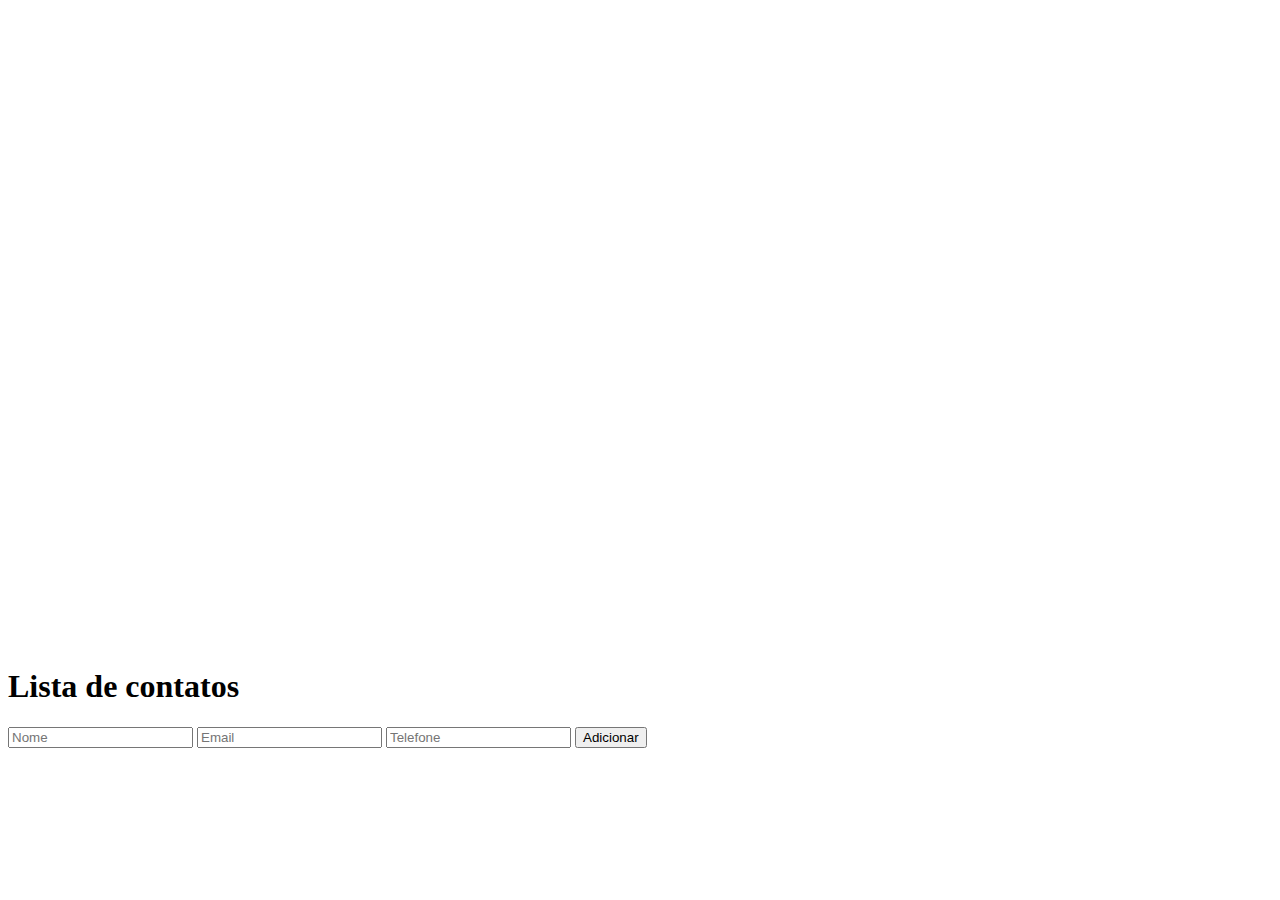
==== index.html @ 6fdf46e1 "feat: html basico" ====
<!DOCTYPE html>
<html lang="en">

<head>
    <meta charset="UTF-8" />
    <meta http-equiv="X-UA-Compatible" content="IE=edge" />
    <meta name="viewport" content="width=device-width, initial-scale=1.0" />
    <title>Document</title>
</head>

<body>
    <header>
        <div>
            <figure>
                <img src="assets/img/logo.png" alt="Logo Kenzie Academy Brasil" />
            </figure>
            <h1>Lista de contatos</h1>
        </div>
    </header>

    <main>
        <section>
            <input placeholder="Nome" />
            <input placeholder="Email" />
            <input placeholder="Telefone" />
            <button>Adicionar</button>
        </section>
    </main>
</body>

</html>
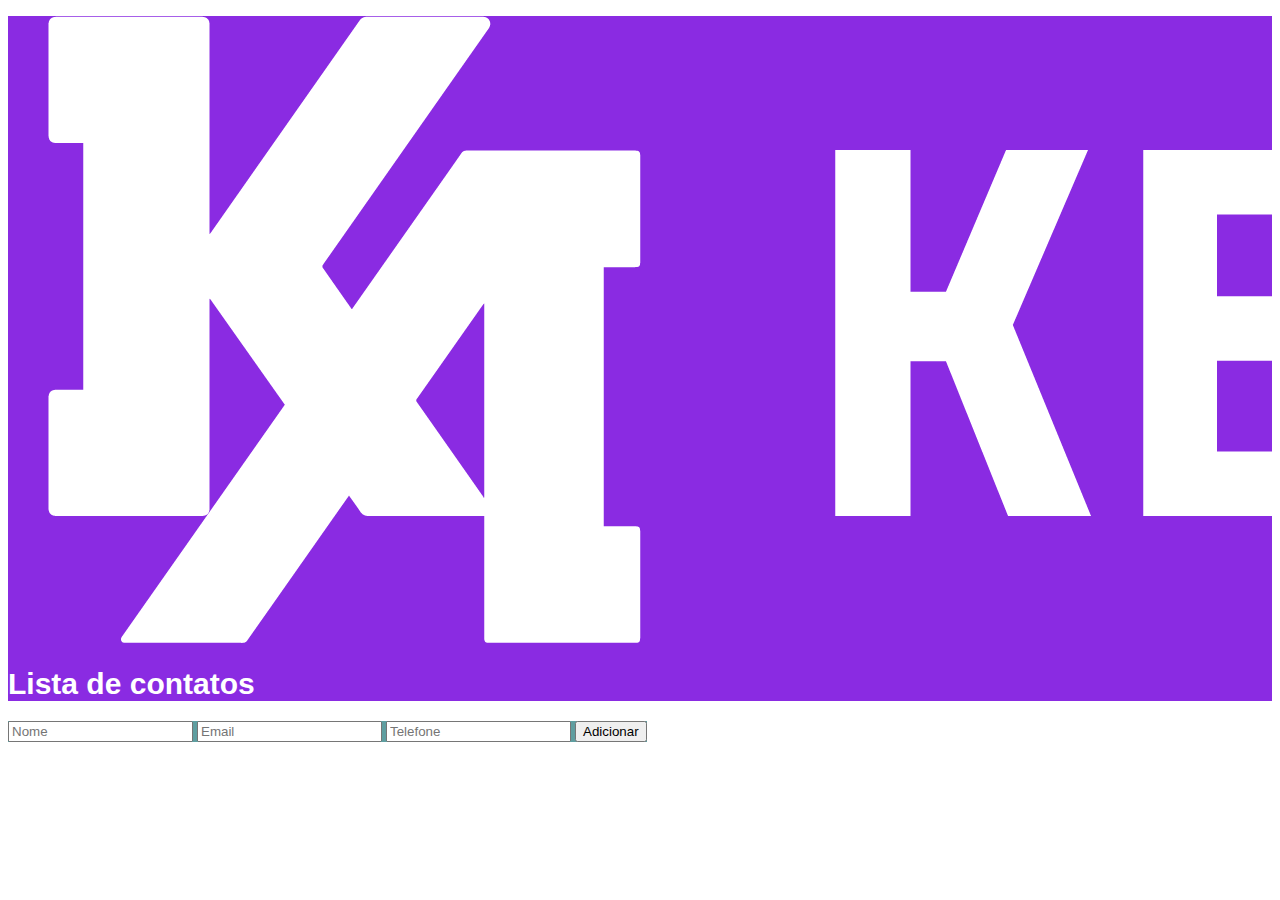
==== commit 0a647be9: "adicionando aula css" ====
--- a/index.html
+++ b/index.html
@@ -6,6 +6,8 @@
     <meta http-equiv="X-UA-Compatible" content="IE=edge" />
     <meta name="viewport" content="width=device-width, initial-scale=1.0" />
     <title>Document</title>
+
+    <link rel="stylesheet" href="./aula_css.css">
 </head>
 
 <body>
--- a/aula_css.css
+++ b/aula_css.css
@@ -0,0 +1,92 @@
+/* CSS => Cascading StyleSheet(Folha de estilo em cascata) */
+
+/* Anatomia de uma regra CSS
+
+seletor {
+    propriedade: valor da propriedade; => declaração CSS
+    cor de fundo: vermelho; => declaração CSS
+} => regra CSS
+
+*/
+
+/*
+tipos de seletores
+
+1. Seletor por nome de tag/nome de elemento
+*/
+
+header {
+    background-color: blueviolet;
+}
+
+h1 {
+    color: white;
+}
+
+/* Seletor por classe */
+
+section {
+    background-color: cadetblue;
+}
+
+.secaoSobreMim {
+    background-color: darkblue;
+    color: white;
+}
+
+/* Seletor por ID */
+
+#secaoListaComidas {
+    background-color: tomato;
+}
+
+/* font: font-size => tamanho da fonte */
+/* font: font-family => familia da fonte */
+
+h1 {
+    font-size: 30px;
+    font-family: Arial;
+}
+
+/* Dimensionamento => largura e altura */
+
+.secaoSobreMim {
+    width: 450px;
+    height: 200px;
+}
+
+/* Posicionamento */
+
+a {
+    background-color: red;
+    width: 100px;
+    height: 100px;
+    display: inline-block;
+}
+
+section {
+    display: inline-block;
+}
+
+/* Flexbox */
+.exemploFlexbox{
+    display: flex;
+    height: 400px;
+    background-color: silver;
+    justify-content: flex-end;
+    align-items: flex-end;
+}
+.exemploFlexbox div{
+    width: 200px;
+    height: 200px;
+}
+
+.exemplo1{
+    background-color: tomato;
+}
+.exemplo2{
+    background-color: salmon;
+}
+.exemplo3{
+    background-color: seagreen;
+}
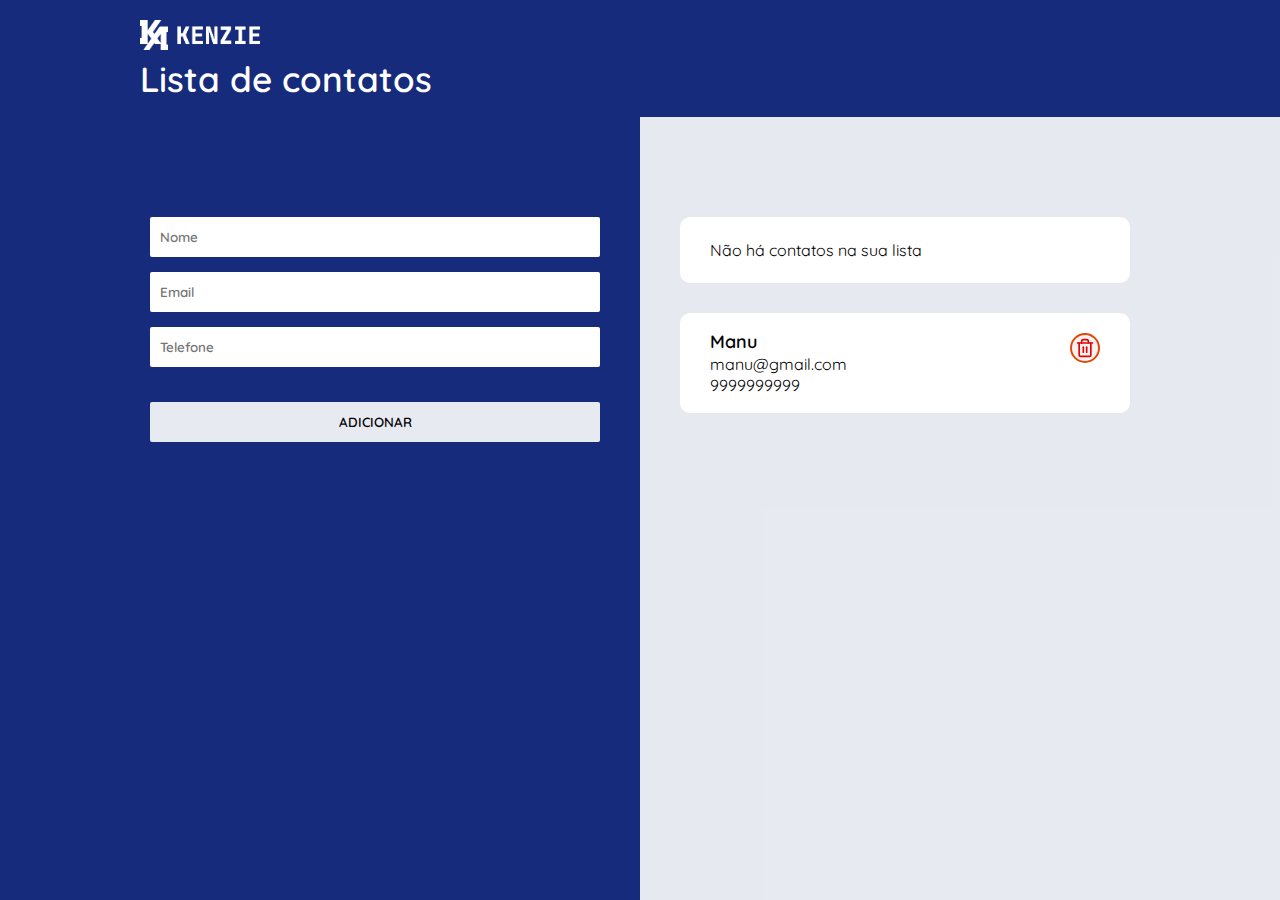
==== commit 20df8e24: "adicionando estilização do projeto" ====
--- a/index.html
+++ b/index.html
@@ -7,12 +7,18 @@
     <meta name="viewport" content="width=device-width, initial-scale=1.0" />
     <title>Document</title>
 
-    <link rel="stylesheet" href="./aula_css.css">
+    <link rel="stylesheet" type="text/css" href="./assets/css/reset.css">
+
+    <link rel="preconnect" href="https://fonts.googleapis.com">
+    <link rel="preconnect" href="https://fonts.gstatic.com" crossorigin>
+    <link href="https://fonts.googleapis.com/css2?family=Quicksand:wght@300;400;500;600;700&display=swap" rel="stylesheet">
+
+    <link rel="stylesheet" type="text/css" href="./assets/css/style.css">
 </head>
 
 <body>
     <header>
-        <div>
+        <div class="container">
             <figure>
                 <img src="assets/img/logo.png" alt="Logo Kenzie Academy Brasil" />
             </figure>
@@ -21,11 +27,27 @@
     </header>
 
     <main>
-        <section>
-            <input placeholder="Nome" />
-            <input placeholder="Email" />
-            <input placeholder="Telefone" />
-            <button>Adicionar</button>
+        <section class="secaoFormulario">
+            <div class="secaoFormulario__formulario">
+                <input placeholder="Nome" />
+                <input placeholder="Email" />
+                <input placeholder="Telefone" />
+                <button>Adicionar</button>
+            </div>
+        </section>
+
+        <section class="secaoListaContatos">
+            <ul class="secaoListaContatos__lista">
+                <li>
+                    <p>Não há contatos na sua lista</p>
+                </li>
+                <li>
+                    <button id="removerContato"></button>
+                    <h2>Manu</h2>
+                    <p>manu@gmail.com</p>
+                    <span>9999999999</span>
+                </li>
+            </ul>
         </section>
     </main>
 </body>
--- a/assets/css/style.css
+++ b/assets/css/style.css
@@ -0,0 +1,99 @@
+body{
+    font-family: 'Quicksand', sans-serif;
+}
+
+header{
+    background-color: #162b7b;
+    padding: 20px 0;
+}
+header .container{
+    width: 100%;
+    max-width: 1000px;
+    margin: 0 auto;
+}
+header figure{}
+header figure img{
+    width: 100%;
+    max-width: 120px;
+}
+header h1{
+    color: white;
+    font-size: 35px;
+    margin-top: 10px;
+    font-weight: 600;
+}
+
+main{
+    display: flex;
+    height: 87vh;
+}
+main section {
+    width: 50%;
+    padding: 100px 40px;
+}
+
+.secaoFormulario{
+    background-color: #162b7b;
+}
+.secaoFormulario__formulario{
+    display: flex;
+    flex-direction: column;
+    width: 450px;
+    margin: 0 0 0 auto;
+}
+.secaoFormulario__formulario input{
+    margin-bottom: 15px;
+    height: 40px;
+    border: none;
+    border-radius: 2px;
+    padding: 0 10px;
+    font-family: 'Quicksand', sans-serif;
+    font-weight: 600;
+}
+.secaoFormulario__formulario button{
+    margin-top: 20px;
+    height: 40px;
+    background-color: hsl(0deg 0% 100% / 90%);
+    border: none;
+    border-radius: 2px;
+    text-transform: uppercase;
+    cursor: pointer;
+    font-family: 'Quicksand', sans-serif;
+    font-weight: 600;
+}
+
+.secaoListaContatos{
+    background-color: hsl(228deg 70% 28% / 10%);
+}
+
+.secaoListaContatos__lista{
+    width: 100%;
+    max-width: 450px;
+}
+.secaoListaContatos__lista li{
+    background-color: white;
+    padding: 20px 30px;
+    border-radius: 10px;
+    margin-bottom: 30px;
+}
+.secaoListaContatos__lista li button{
+    float: right;
+    background-image: url(../img/trash.svg);
+    width: 30px;
+    height: 30px;
+    background-size: 20px;
+    background-position: center;
+    background-repeat: no-repeat;
+    border: 2px solid #de4b09;
+    border-radius: 100%;
+    background-color: hsl(0deg 95% 44% / 5%);
+    cursor: pointer;
+}
+.secaoListaContatos__lista li h2{
+    font-size: 18px;
+    font-weight: 600;
+}
+.secaoListaContatos__lista li p{
+    margin: 5px 0;
+}
+.secaoListaContatos__lista li span{}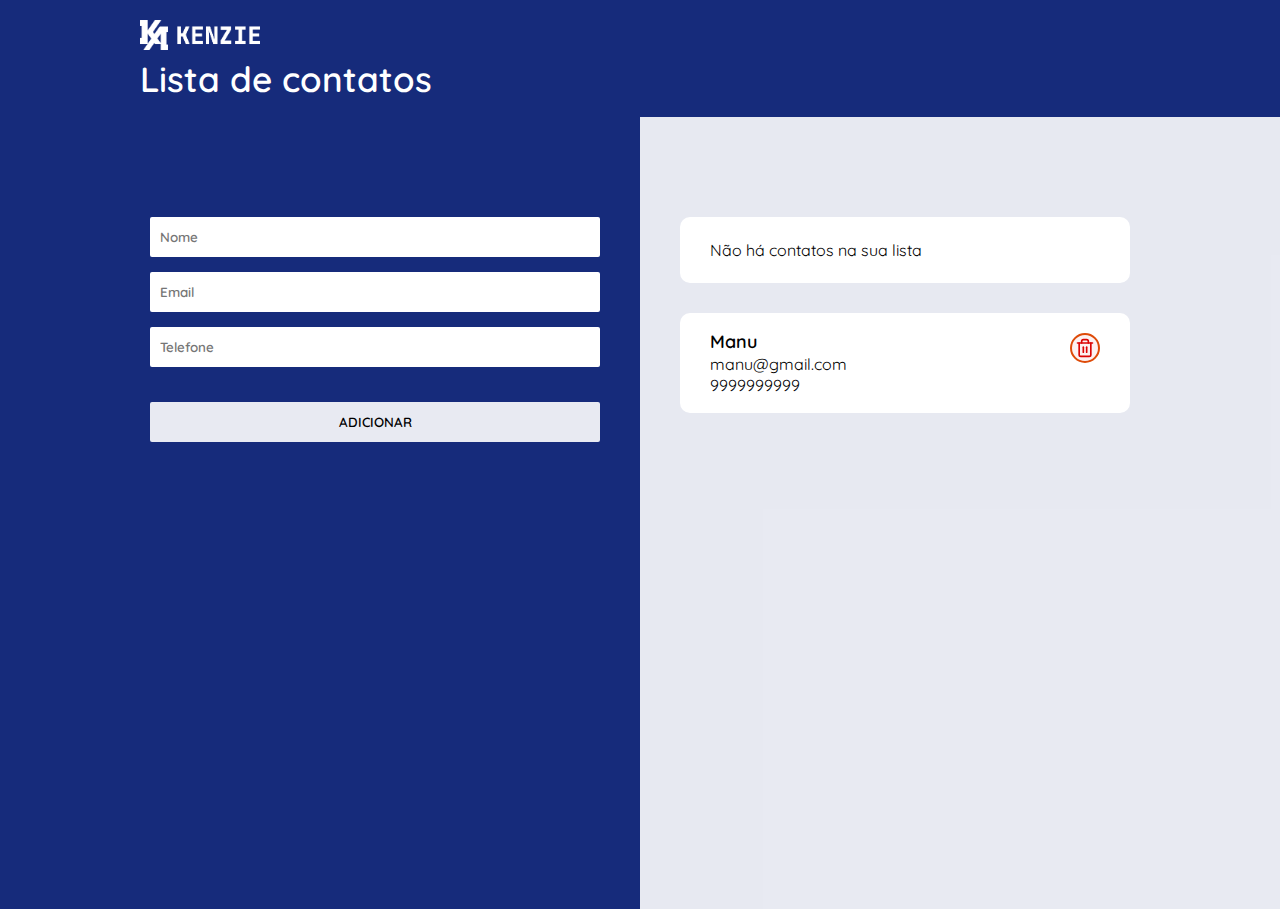
==== commit 2a8c1e99: "atualizando" ====
--- a/index.html
+++ b/index.html
@@ -29,9 +29,9 @@
     <main>
         <section class="secaoFormulario">
             <div class="secaoFormulario__formulario">
-                <input placeholder="Nome" />
-                <input placeholder="Email" />
-                <input placeholder="Telefone" />
+                <input type="text" placeholder="Nome" />
+                <input type="email" placeholder="Email" />
+                <input type="tel" placeholder="Telefone" />
                 <button>Adicionar</button>
             </div>
         </section>
--- a/assets/css/style.css
+++ b/assets/css/style.css
@@ -25,7 +25,7 @@
 
 main{
     display: flex;
-    height: 87vh;
+    height: 88vh;
 }
 main section {
     width: 50%;
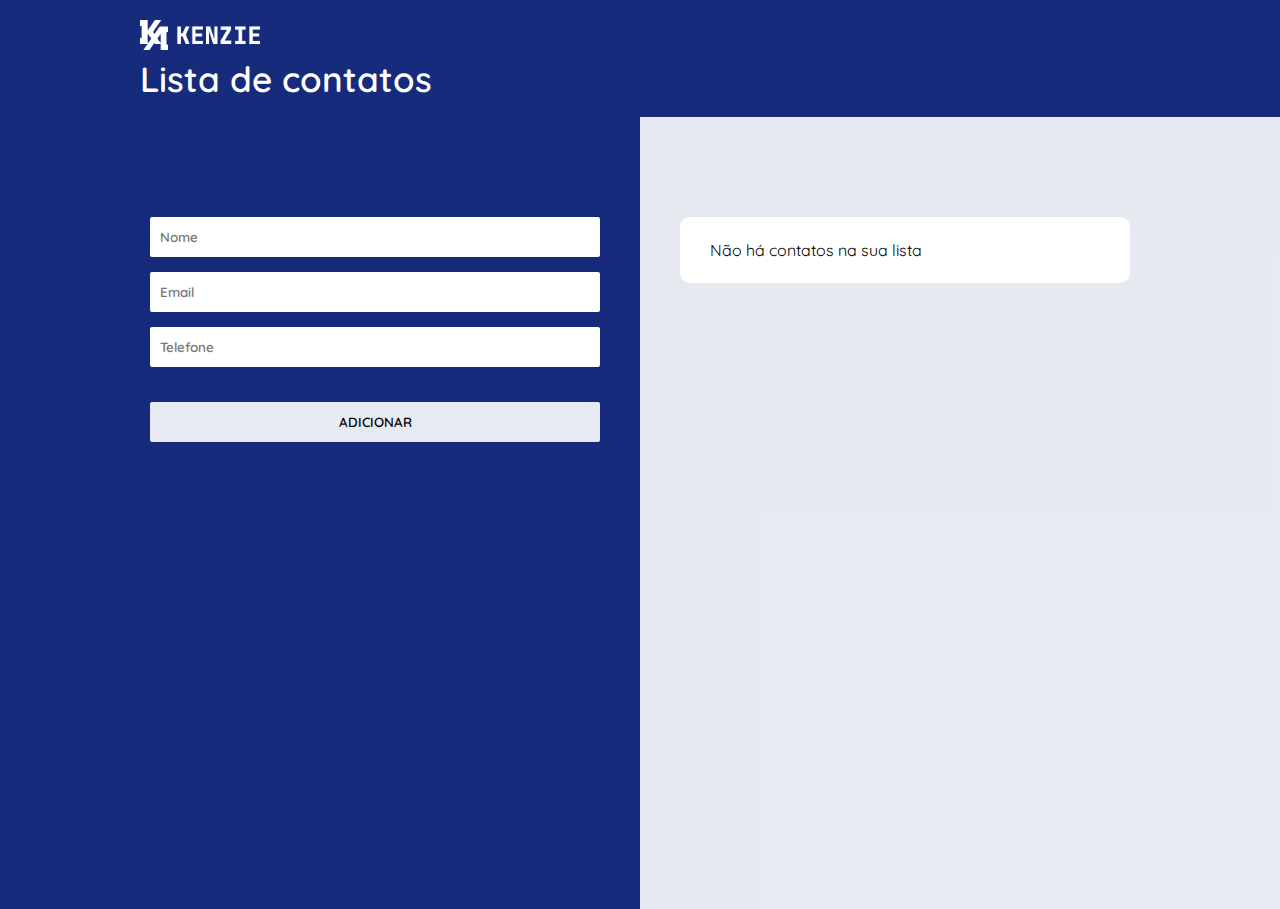
==== commit 890a7577: "adicionando projeto" ====
--- a/index.html
+++ b/index.html
@@ -29,16 +29,16 @@
     <main>
         <section class="secaoFormulario">
             <div class="secaoFormulario__formulario">
-                <input type="text" placeholder="Nome" />
-                <input type="email" placeholder="Email" />
-                <input type="tel" placeholder="Telefone" />
-                <button>Adicionar</button>
+                <input type="text" id="campoNome" placeholder="Nome" />
+                <input type="email" id="campoEmail" placeholder="Email" />
+                <input type="tel" id="campoTelefone" placeholder="Telefone" />
+                <button id="botaoAdicionar">Adicionar</button>
             </div>
         </section>
 
         <section class="secaoListaContatos">
             <ul class="secaoListaContatos__lista">
-                <li>
+                <!-- <li>
                     <p>Não há contatos na sua lista</p>
                 </li>
                 <li>
@@ -46,10 +46,12 @@
                     <h2>Manu</h2>
                     <p>manu@gmail.com</p>
                     <span>9999999999</span>
-                </li>
+                </li> -->
             </ul>
         </section>
     </main>
+
+    <script src="./assets/js/script.js"></script>
 </body>
 
 </html>